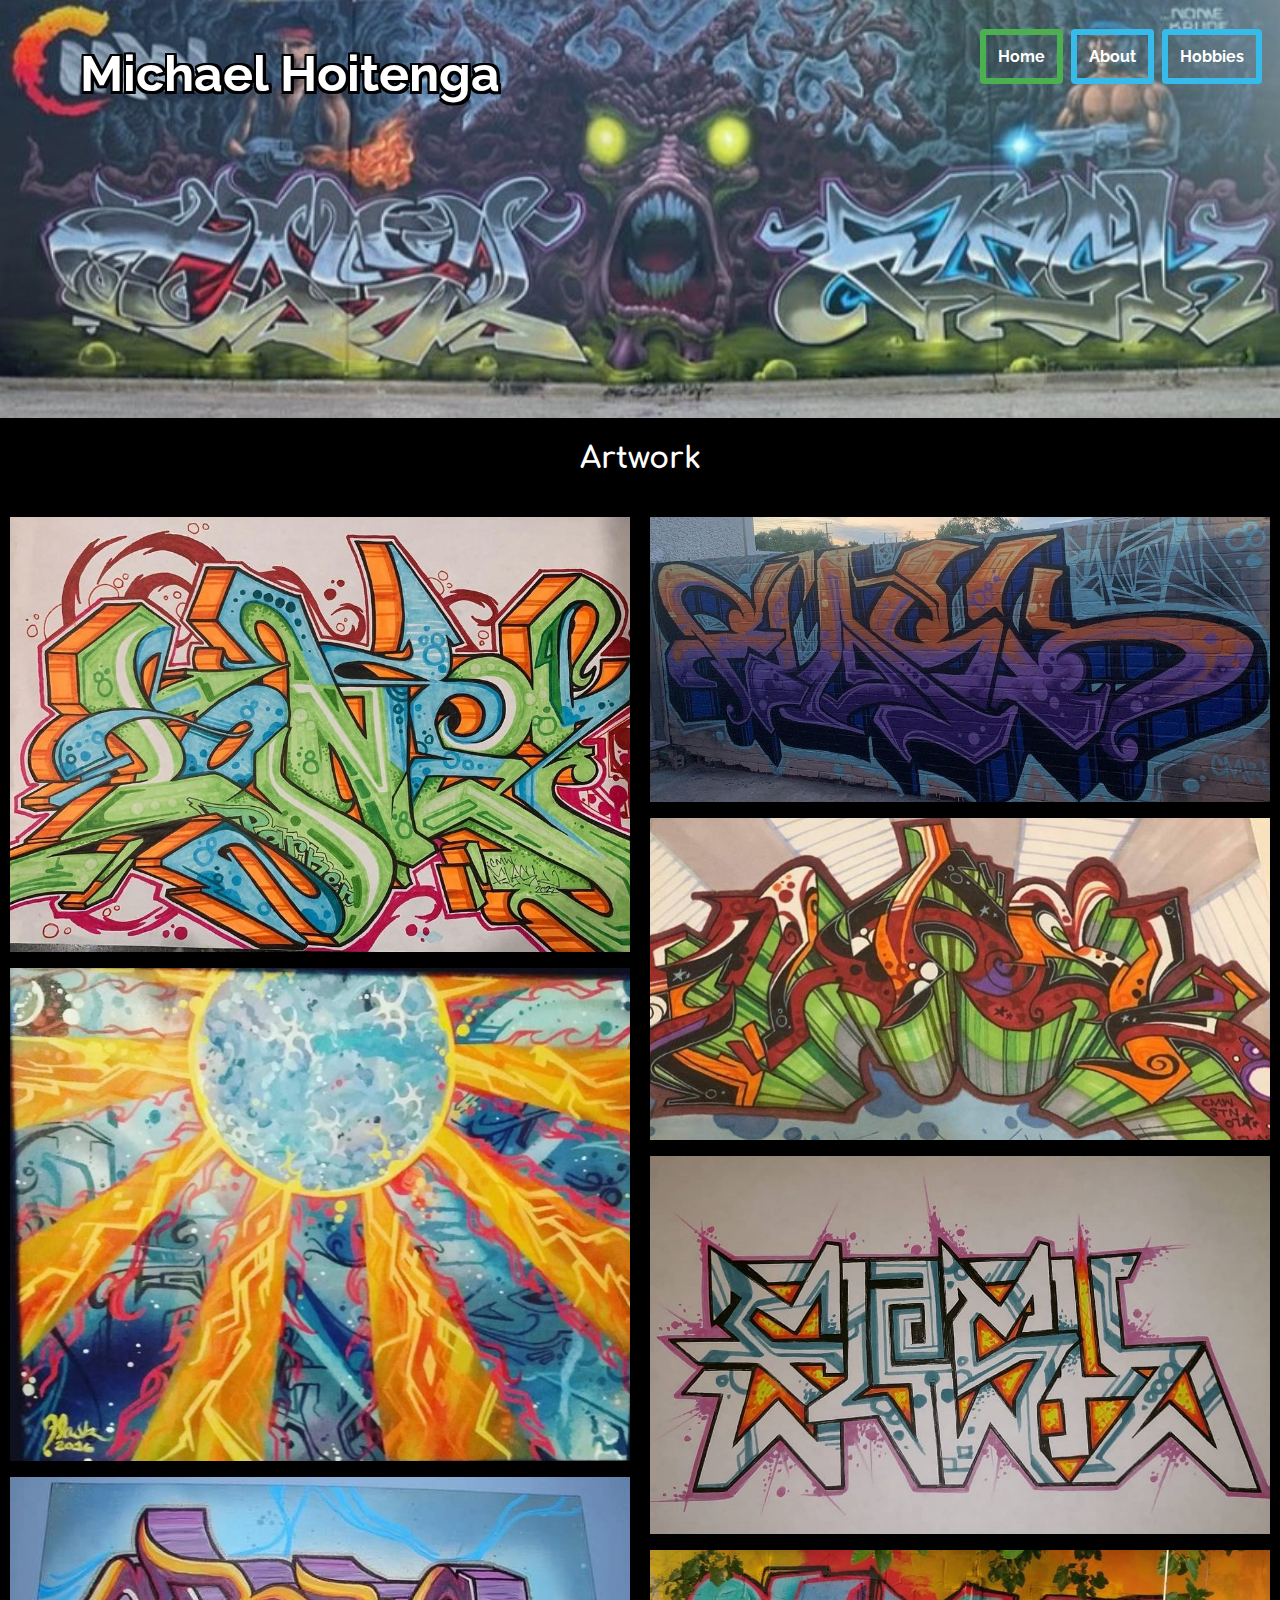
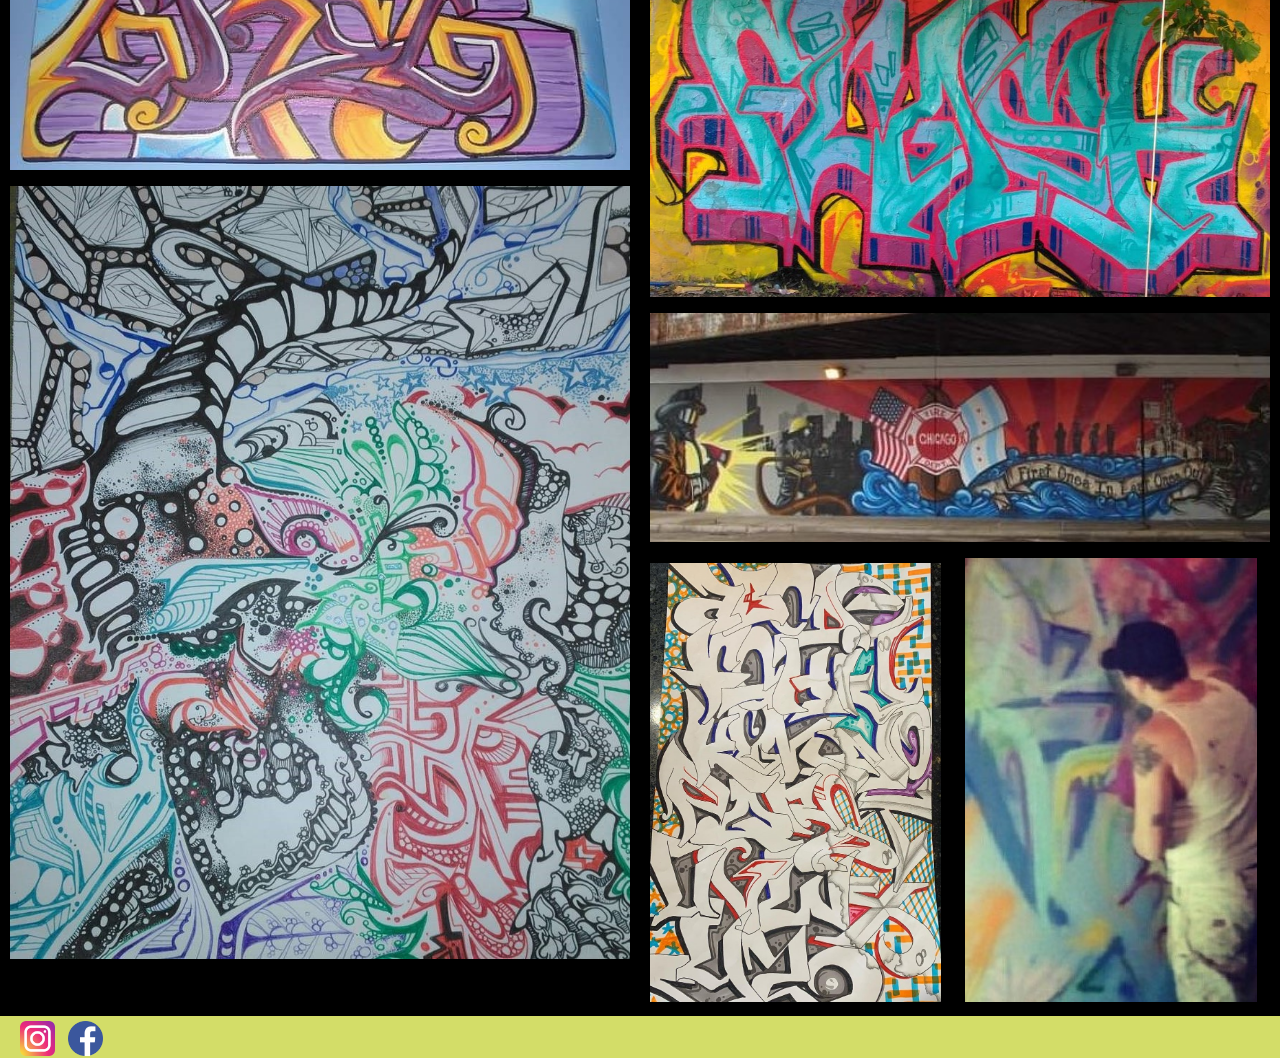
==== index.html @ 44989cef "updating alt descriptions" ====
<!DOCTYPE html>
<html lang="en">

<head>
    <meta name="viewport" content="width=device-width, initial-scale=1.0">
    <title>Michael Hoitenga</title>

    <link href="Bio.css" type="text/css" rel="stylesheet">
    <link rel="preconnect" href="https://fonts.googleapis.com">
    <link rel="preconnect" href="https://fonts.gstatic.com" crossorigin>
    <link href="https://fonts.googleapis.com/css2?family=Comfortaa:wght@400;700&family=Raleway:wght@200;400;500;700;900&display=swap" rel="stylesheet">

    <link rel="apple-touch-icon" sizes="180x180" href="/apple-touch-icon.png">
    <link rel="icon" type="image/png" sizes="32x32" href="/favicon-32x32.png">
    <link rel="icon" type="image/png" sizes="16x16" href="/favicon-16x16.png">
    <link rel="manifest" href="site.webmanifest">
    <link rel="icon" type="image/x-icon" href="favicon.ico"/>
</head>

<style>
body {
    background-color: black;
  }
</style>

<main>
<div>
    
    <div class="profile img1">
        <img src="Images/flask_landing.jpg" alt="Flask Landing" class="image1">
    </div>

    <div class="top-left"><h1 style="background-color: transparent;">Michael Hoitenga</h1>
    </div>

    <div class="top-right">
        <button class="button button1">Home</button>
        <button class="button button2" onclick="window.location.href='About.html';">About</button>
        <button class="button button3" onclick="window.location.href='Hobbies.html';">Hobbies</button>
    </div> 

    <div class="glow" style="text-align:center"><h2>Artwork</h2>
    </div>
    
    <div class="row">
        <div class="column">
          <img src="Images/flask_artwork1.jpg" alt="Flask Paper1" style="width:100%">
          <img src="Images/sunfire.jpg" alt="Flask Painting1" style="width:100%">
          <img src="Images/Greg.jpg" alt="Flask Painting2" style="width:100%">
          <img src="Images/flask_artwork8.jpg" alt="Flask Drawing" style="width:100%">
        </div>
        <div class="column">
          <img src="Images/flask_artwork2.jpg" alt="Flask Wall1" style="width:100%">
          <img src="Images/flask_artwork4.jpg" alt="Flask Paper2" style="width:100%">
          <img src="Images/Flaskbar.jpg" alt="Flask Bar" style="width:100%">
          <img src="Images/flask_artwork7.jpg" alt="Flask Wall2" style="width:100%">
          <img src="Images/flask_artwork5.jpg" alt="Flask Street" style="width:100%">
          <img src="Images/flask_artwork3.jpg" alt="Flask ABCs" style="width:47%"> &emsp;
          <img src="Images/flask_artwork6.jpg" alt="Flask Painting3" style="width:47%">
        </div>
    </div>
</div>

</main>

<div class="footer">
  <p></p>
  <a target="_blank" href="https://www.instagram.com/flasketernal">
      <img src="Images/Instagram.png" alt="Instagram" height="35" style="position:absolute">
     </a><p>&emsp;&emsp;&emsp;</p>
  <a target="_blank" href="https://www.facebook.com/747978536">
      <img src="Images/facebook.png"  alt="Facebook" height="35" style="position:absolute">
     </a>
</div>


</body>



</html>
---- Bio.css ----
.image1 {
    width: 100%;
    height: auto;
  }

  .image2 {
    width: 260px;
    height: 260px;
    border-radius: 50%;
    vertical-align: middle;
  }

  .image3 {
    width: 260px;
    height: 260px;
    border-radius: 10%;
    vertical-align: middle;
  }

  .profile {
    position: relative;
  }

  .top-left {
    position: absolute;
    top: 12px;
    left: 16px;
    padding: 16px 32px;
    font-family: 'Raleway', sans-serif;
    font-weight: 700;
    font-size: 50px;
    color: white;
    text-shadow: 0.05em 0 black, 0 0.05em black, -0.05em 0 black, 0 -0.05em black, -0.05em -0.05em black, -0.05em 0.05em black, 0.05em -0.05em black, 0.05em 0.05em black;
  }

  .top-right {
    position: absolute;
    top: 25px;
    right: 16px;
    background-color: transparent;
  }

  .button {
    border: none;
    padding: 12px 12px;
    text-align: center;
    text-decoration: none;
    display: inline-block;
    margin: 4px 2px;
    transition-duration: 0.4s;
    cursor: pointer;
    position: relative;
    font-family: 'Raleway', sans-serif;
    font-weight: 700;
    border-radius: 4px;
  }
  
  .button1 {
    background-color: transparent;
    color: white;
    font-size: 16px;
    border: 6px solid #4CAF50;
  }
  
  .button1:hover {
    background-color: #4CAF50;
    color: white;
  }
  
  .button2 {
    background-color: transparent; 
    color: white;
    font-size: 16px;
    border: 6px solid #36BBEB;
    position: relative;
  }
  
  .button2:hover {
    background-color: #36BBEB;
    color: white;
  }

  .button3 {
    background-color: transparent;
    color: white;
    font-size: 16px;
    border: 6px solid #36BBEB;
    position: relative;
  }
  
  .button3:hover {
    background-color: #36BBEB;
    color: white;
  }

  h1 {
    width: 100%;
    text-align: left;
    font-family: 'Raleway', sans-serif;
    font-weight: 700;
    top: 12px;
    left: 16px;
    padding: 16px 32px;
    font-size: 50px;
    color: white;
    background-color: #D3DD68;
  }

  h2 {
    text-align: center;
    font-family: 'Comfortaa', cursive;
    font-weight: 700;
    top: 20px;
    left: 16px;
    padding: 20px 32px;
    font-size: 30px;
  }

  h3 {
    font-family: 'Comfortaa', cursive;
    font-weight: 400;
    padding: 10px;
    color: white;
  }

  p {
    font-family: 'Comfortaa', cursive;
    font-weight: 500;
    text-align: justify;
    display: inline-block;
    line-height: 1.4em;
  }

  * {
    box-sizing: border-box;
    margin: 0;
    padding: 0;
    border: 0;
    outline: 0;
  }
  
  .column {
    float: left;
    width: 50%;
    padding: 10px;
  }
  
  .column img {
    margin-top: 12px;
  }

  .footer {
    left: 0;
    bottom: 0;
    padding: 15px;
    padding-top: 5px;
    width: 100%;
    background-color: #D3DD68;
    color: white;
    text-align: left;
    font-family: 'Comfortaa', cursive;
    font-weight: 500;
  }

  #container {
    display: flex;
    align-items: center;
    padding-left: 1em;
  }

  #container p {
    margin-left: 1em;
    padding-right: 1em;
  }

  .row {
    content: "";
    clear: both;
    display: table;
  }

  .myGallery {
    display: grid;
    grid-gap: 10px;
    grid-template-columns: repeat(auto-fit, minmax(150px, 1fr));
  }
  
  .myGallery img {
    width:  260px;
    height: 260px;
    object-fit: cover;
  }
  
  .myGallery .item {
    position: relative;
    overflow: hidden;
    margin-left: 1em;
    margin-right: 1em;
  }
  
  .myGallery .item img {
    vertical-align: middle;
  }
  
  .myGallery .caption {
    margin: 0;
    padding: 6px;
    padding-bottom: 10px;
    padding-top: 10px;
    position: absolute;
    z-index: 1;
    bottom: 0;
    left: 0;
    width: 100%;
    max-height: 100%;
    overflow: auto;
    box-sizing: border-box;
    transition: transform 0.5s;
    transform: translateY(100%);
    background: rgba(0, 0, 0, 0.7);
    color: rgb(255, 255, 255);
    font-family: 'Raleway', sans-serif;
    text-align: center;
  }
  
  .myGallery  .caption {
    transform: none;
  }

  .glow {
    font-size: 40px;
    color: #fff;
    text-align: center;
    animation: glow 2s ease-in-out infinite alternate;
    font-weight: 700;
  }
  
  @-webkit-keyframes glow {
    from {
      text-shadow: 0 0 10px #fff, 0 0 20px #fff, 0 0 30px #e60073, 0 0 40px #e60073, 0 0 50px #e60073, 0 0 60px #e60073, 0 0 70px #e60073;
    }
    
    to {
      text-shadow: 0 0 20px #fff, 0 0 30px #ff4da6, 0 0 40px #ff4da6, 0 0 50px #ff4da6, 0 0 60px #ff4da6, 0 0 70px #ff4da6, 0 0 80px #ff4da6;
    }
  }

  .image-txt-container {
    display: flex;
    flex-direction: row;
    padding: 10px;
    border: 10px solid #D3DD68;
    border-radius: 40px;
    margin-top: 15px;
    margin-left: 15px;
    margin-right: 15px;
    margin-bottom: 20px;
    background-color: #36BBEB;
    max-width: 47.5%;
    min-width: 47.5%;
  }

  #wrapper {
    display: inline-flex;
    border: 0;
  }

  #first {
      border: 10px solid #D3DD68;
  }

  #second {
      border: 10px solid #D3DD68;
  }
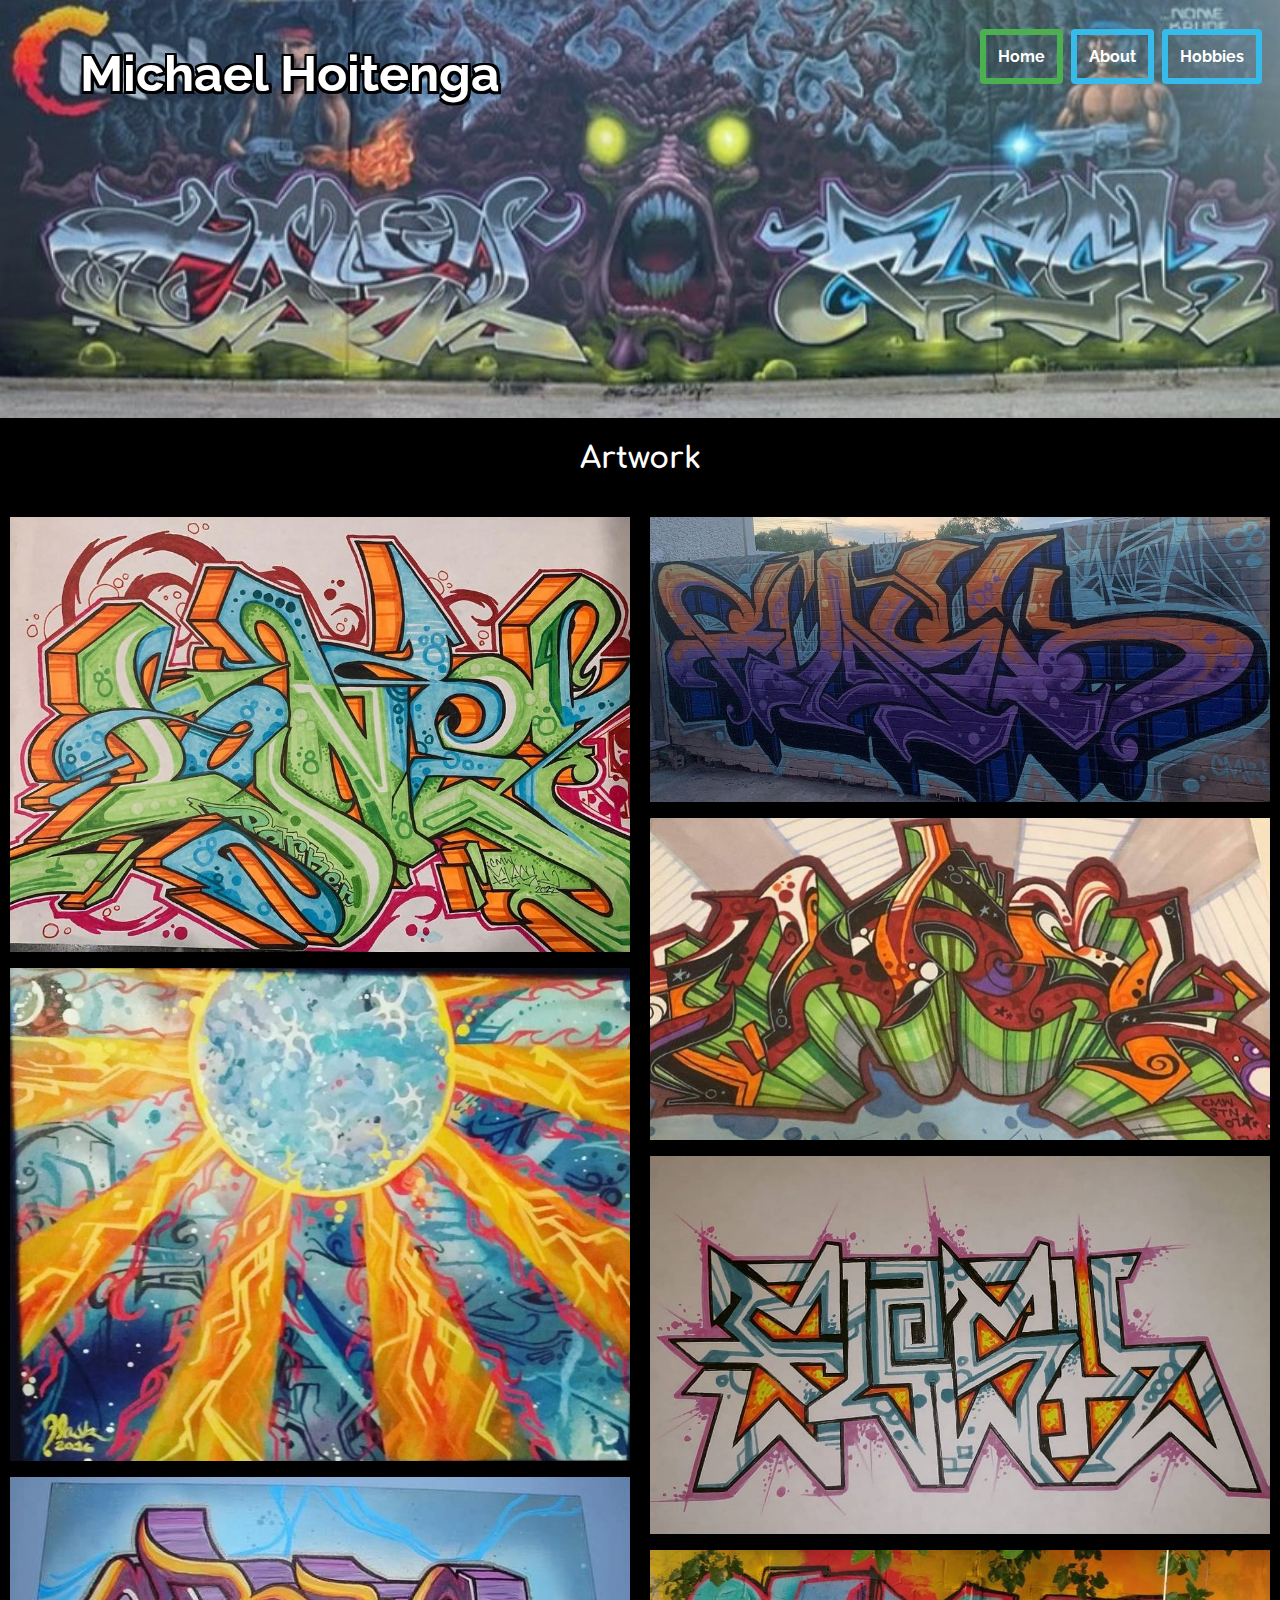
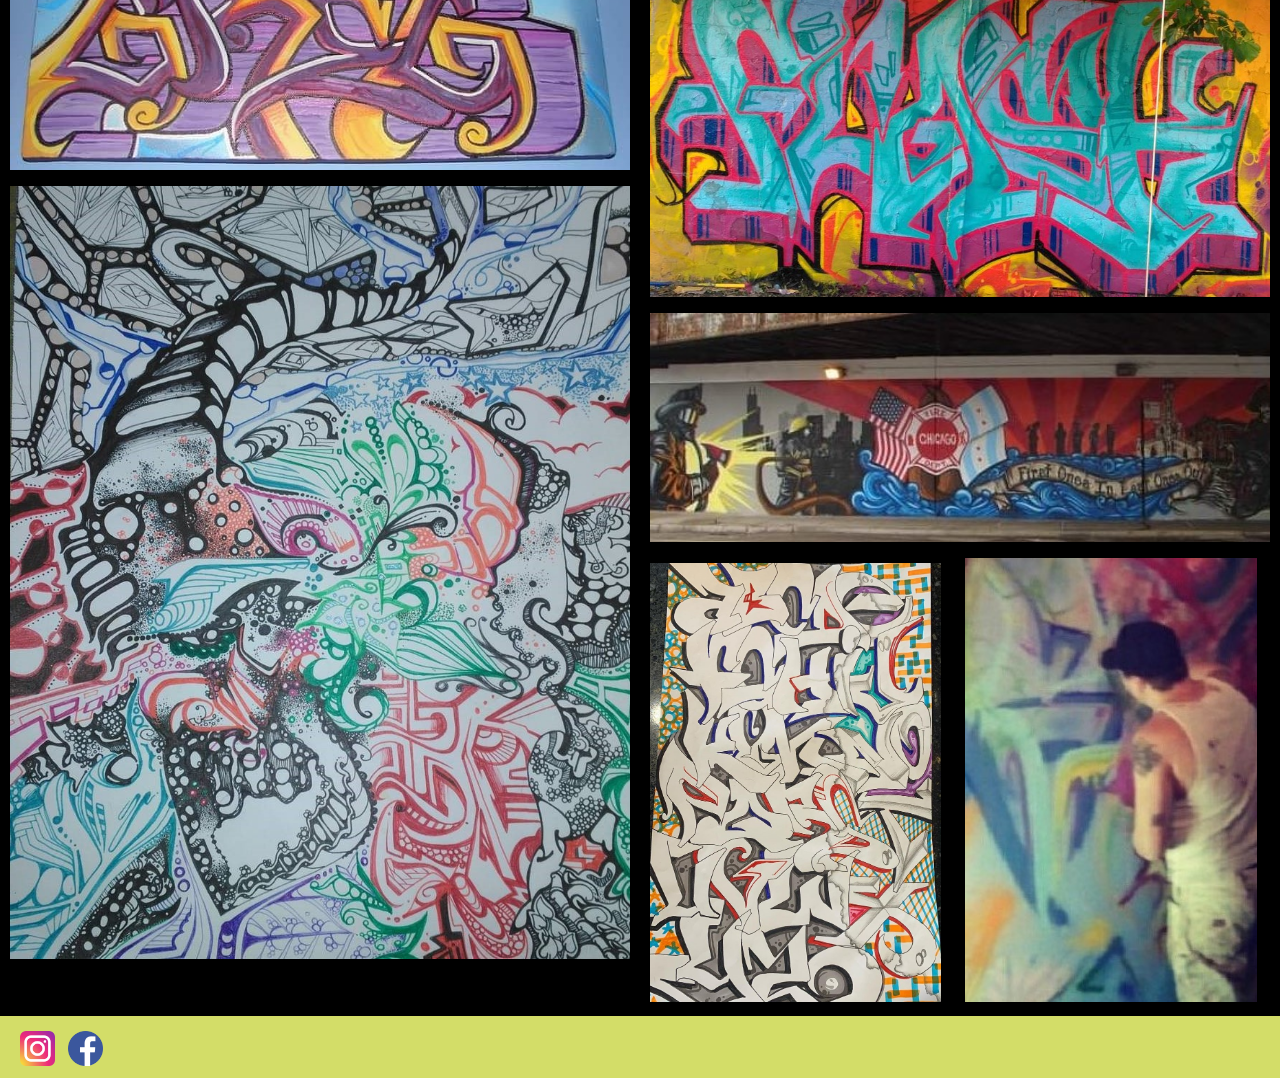
==== commit 1ce7800f: "assign footer a role" ====
--- a/index.html
+++ b/index.html
@@ -63,7 +63,7 @@
 
 </main>
 
-<div class="footer">
+<div class="footer" role="contentinfo">
   <p></p>
   <a target="_blank" href="https://www.instagram.com/flasketernal">
       <img src="Images/Instagram.png" alt="Instagram" height="35" style="position:absolute">
--- a/Bio.css
+++ b/Bio.css
@@ -153,7 +153,7 @@
     left: 0;
     bottom: 0;
     padding: 15px;
-    padding-top: 5px;
+    padding-bottom: 25px;
     width: 100%;
     background-color: #D3DD68;
     color: white;
@@ -219,8 +219,9 @@
     transform: translateY(100%);
     background: rgba(0, 0, 0, 0.7);
     color: rgb(255, 255, 255);
-    font-family: 'Raleway', sans-serif;
-    text-align: center;
+    font-family: 'Comfortaa', cursive;
+    text-align: center;
+    font-size: 14px;
   }
   
   .myGallery  .caption {
